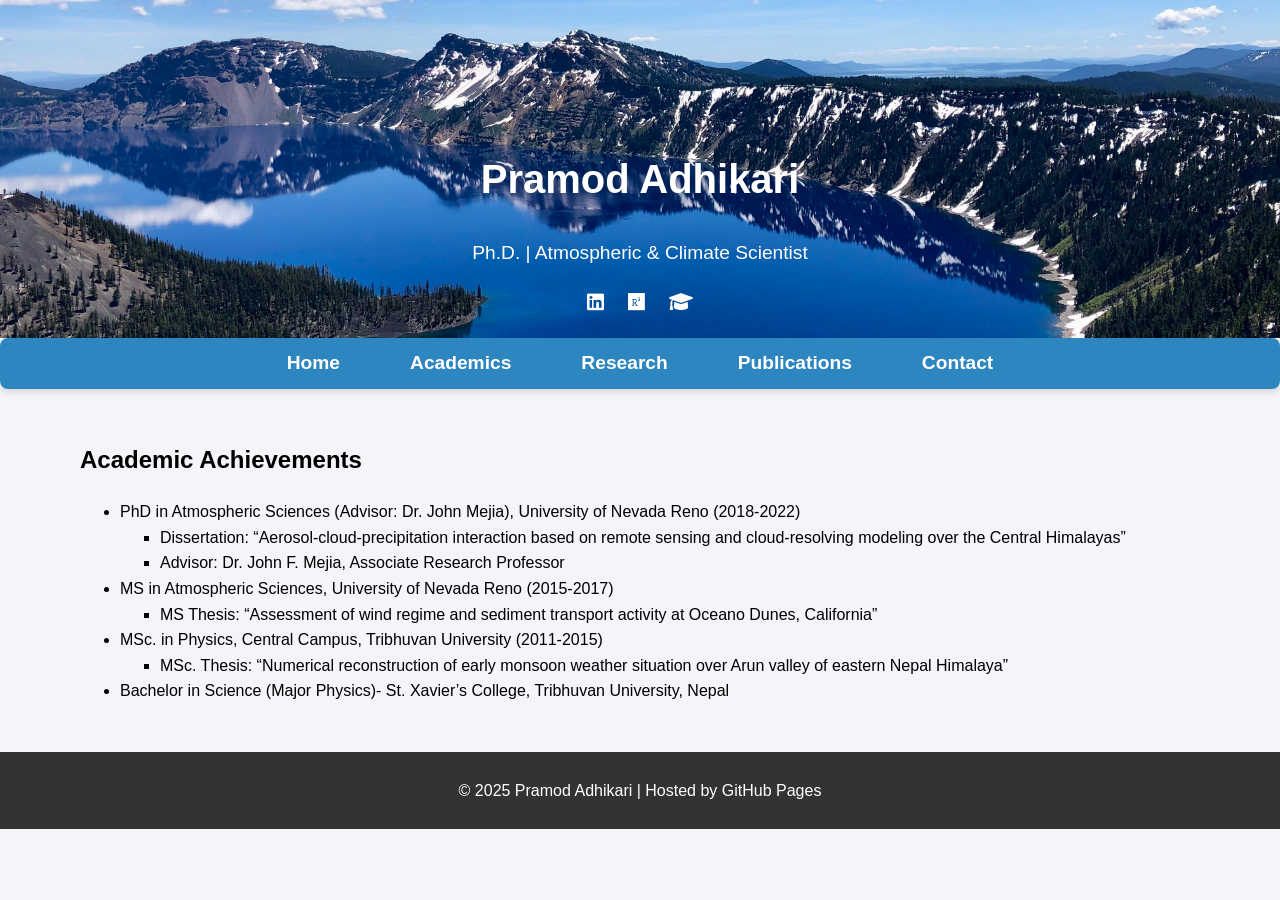
==== academics.html @ fde67dc7 "Update academics.html" ====
<!DOCTYPE html>
<html lang="en">
<head>
    <meta charset="UTF-8">
    <meta name="viewport" content="width=device-width, initial-scale=1.0">
    <title>Academics - Pramod Adhikari</title>
    <link href="https://cdnjs.cloudflare.com/ajax/libs/font-awesome/6.0.0-beta3/css/all.min.css" rel="stylesheet">
    <style>
        body {
            font-family: Arial, sans-serif;
            margin: 0;
            padding: 0;
            line-height: 1.6;
            background-color: #f4f4f9;
        }
        header {
            background: url('images/website_background_image.jpeg') no-repeat center center/cover;
            color: #fff;
            text-align: center;
            padding: 120px 20px 20px;
        }
        header h1 {
            font-size: 2.5rem;
        }
        header p {
            font-size: 1.2rem;
        }
        .social-icons a {
            color: #fff;
            margin: 0 10px;
            font-size: 1.2rem;
        }

         nav ul {
            display: flex;
            justify-content: center;
            list-style: none;
            padding: 10px 0; /* Increase padding for a larger bar */
            margin: 0;
            background-color: #2e86c1; /* Add a background color */
            box-shadow: 0 4px 6px rgba(0, 0, 0, 0.1); /* Add a shadow for a sleek look */
            border-radius: 8px; /* Add slight rounding to the edges */
        }
        ul {
          list-style-type: disc; /* Default bullets */
            }
        ul ul {
          list-style-type: square; /* Change sub-bullets to filled squares */
        }

        nav ul li {
            margin: 0 20px;
        }

        nav ul li a {
            text-decoration: none;
            color: #fff; /* Change font color to white */
            font-weight: bold;
            font-size: 1.2rem; /* Increase font size */
            padding: 10px 15px; /* Add padding for larger clickable area */
            border-radius: 5px;
            transition: background-color 0.3s;
        }

        nav ul li a:hover {
            background-color: #0056b3; /* Change background color on hover */
        }

        section {
            padding: 2rem 1rem; /* Adjust side padding */
            margin: 0 auto;
            margin-left: 4rem; /* Increase left margin */
            margin-right: 4rem; /* Increase right margin */
        }
        footer {
            text-align: center;
            padding: 10px 0;
            background: #333;
            color: #fff;
            position: relative; /* Change position to relative */
        }
        @media (max-width: 768px) {
            header h1 {
                font-size: 2rem;
            }
            header p {
                font-size: 1rem;
            }
            .social-icons a {
                font-size: 1rem;
            }
            nav ul {
                flex-direction: column;
                padding: 0;
            }
            nav ul li {
                margin: 5px 0;
            }
        }
    </style>
</head>
<body>
    <header>
        <h1>Pramod Adhikari</h1>
        <p>Ph.D. | Atmospheric & Climate Scientist</p>
        <div class="social-icons">
            <a href="https://www.linkedin.com/in/pramod-adhikari-ph-d-773a276a/" target="_blank"><i class="fab fa-linkedin"></i></a>
            <a href="https://www.researchgate.net/profile/Pramod-Adhikari" target="_blank"><i class="fab fa-researchgate"></i></a>
            <a href="https://scholar.google.com/citations?user=QLI8ZaMAAAAJ&hl=en" target="_blank"><i class="fas fa-graduation-cap"></i></a>
        </div>
    </header>
    <nav>
        <ul>
            <li><a href="index.html">Home</a></li>
            <li><a href="academics.html">Academics</a></li>
            <li><a href="research.html">Research</a></li>
            <li><a href="publications.html">Publications</a></li>
            <li><a href="index.html#contact">Contact</a></li>
        </ul>
    </nav>
    <section>
        <h2>Academic Achievements</h2>
        <ul>
            <li>PhD in Atmospheric Sciences (Advisor: Dr. John Mejia), University of Nevada Reno (2018-2022)
                <ul>
                    <li>Dissertation: “Aerosol-cloud-precipitation interaction based on remote sensing and cloud-resolving modeling over the Central Himalayas”</li>
                    <li>  Advisor: Dr. John F. Mejia, Associate Research Professor</li>
                </ul>
            </li>
            <li>MS in Atmospheric Sciences, University of Nevada Reno (2015-2017)
                <ul>
                    <li>MS Thesis: “Assessment of wind regime and sediment transport activity at Oceano Dunes, California”</li>
                </ul>
            </li>
            <li>MSc. in Physics, Central Campus, Tribhuvan University (2011-2015)
                <ul>
                    <li>MSc. Thesis: “Numerical reconstruction of early monsoon weather situation over Arun valley of eastern Nepal Himalaya” </li>
                </ul>
            </li>
             <li>Bachelor in Science (Major Physics)- St. Xavier’s College, Tribhuvan University, Nepal </li>
        </ul>
    </section>
    <footer>
        <p>&copy; 2025 Pramod Adhikari | Hosted by GitHub Pages</p>
    </footer>
</body>
</html>
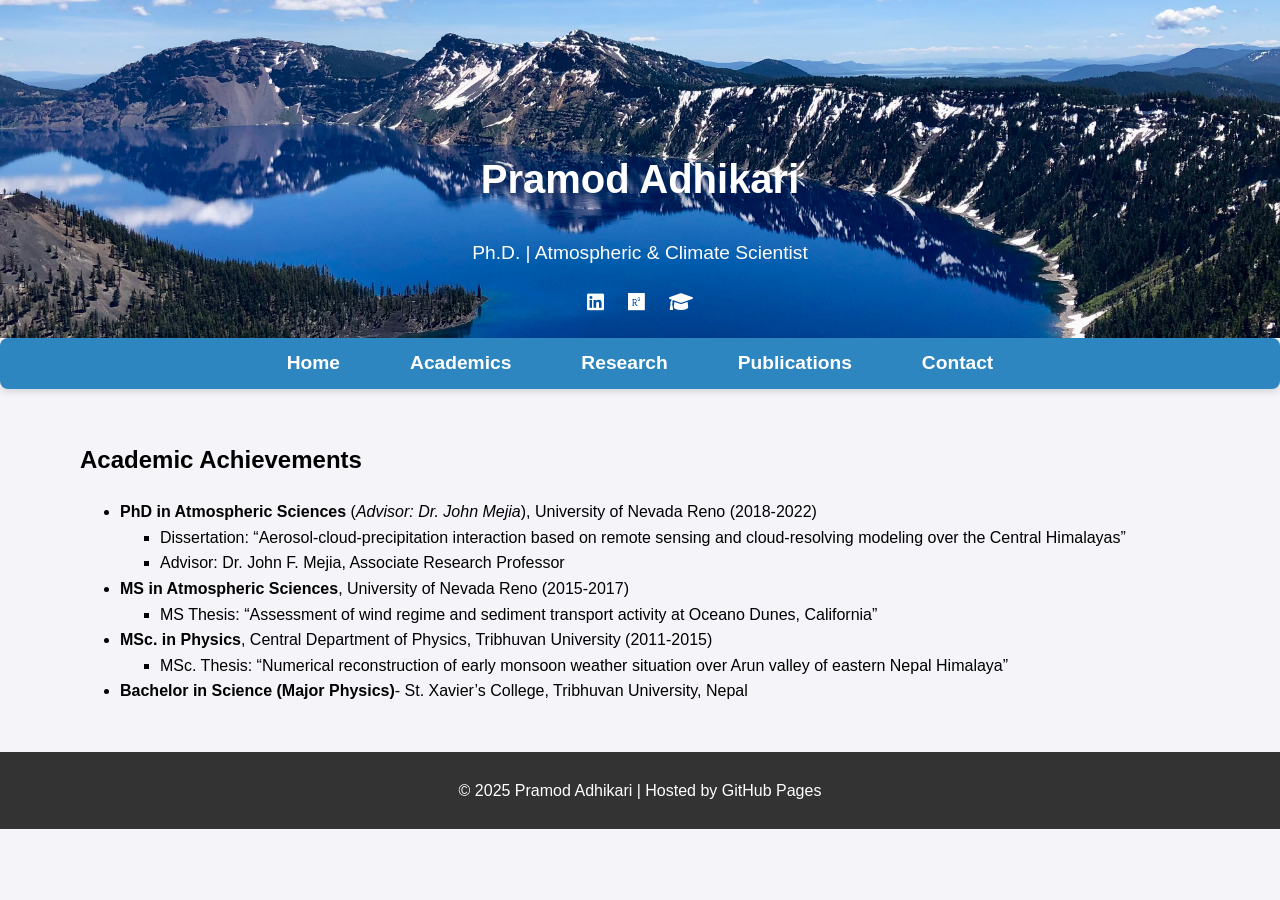
==== commit d64cf3ab: "Update academics.html" ====
--- a/academics.html
+++ b/academics.html
@@ -121,23 +121,23 @@
     <section>
         <h2>Academic Achievements</h2>
         <ul>
-            <li>PhD in Atmospheric Sciences (Advisor: Dr. John Mejia), University of Nevada Reno (2018-2022)
+            <li><strong>PhD in Atmospheric Sciences</strong> (<i>Advisor: Dr. John Mejia</i>), University of Nevada Reno (2018-2022)
                 <ul>
                     <li>Dissertation: “Aerosol-cloud-precipitation interaction based on remote sensing and cloud-resolving modeling over the Central Himalayas”</li>
                     <li>  Advisor: Dr. John F. Mejia, Associate Research Professor</li>
                 </ul>
             </li>
-            <li>MS in Atmospheric Sciences, University of Nevada Reno (2015-2017)
+            <li><strong>MS in Atmospheric Sciences</strong>, University of Nevada Reno (2015-2017)
                 <ul>
                     <li>MS Thesis: “Assessment of wind regime and sediment transport activity at Oceano Dunes, California”</li>
                 </ul>
             </li>
-            <li>MSc. in Physics, Central Campus, Tribhuvan University (2011-2015)
+            <li><strong>MSc. in Physics</strong>, Central Department of Physics, Tribhuvan University (2011-2015)
                 <ul>
                     <li>MSc. Thesis: “Numerical reconstruction of early monsoon weather situation over Arun valley of eastern Nepal Himalaya” </li>
                 </ul>
             </li>
-             <li>Bachelor in Science (Major Physics)- St. Xavier’s College, Tribhuvan University, Nepal </li>
+             <li><strong>Bachelor in Science (Major Physics)</strong>- St. Xavier’s College, Tribhuvan University, Nepal </li>
         </ul>
     </section>
     <footer>
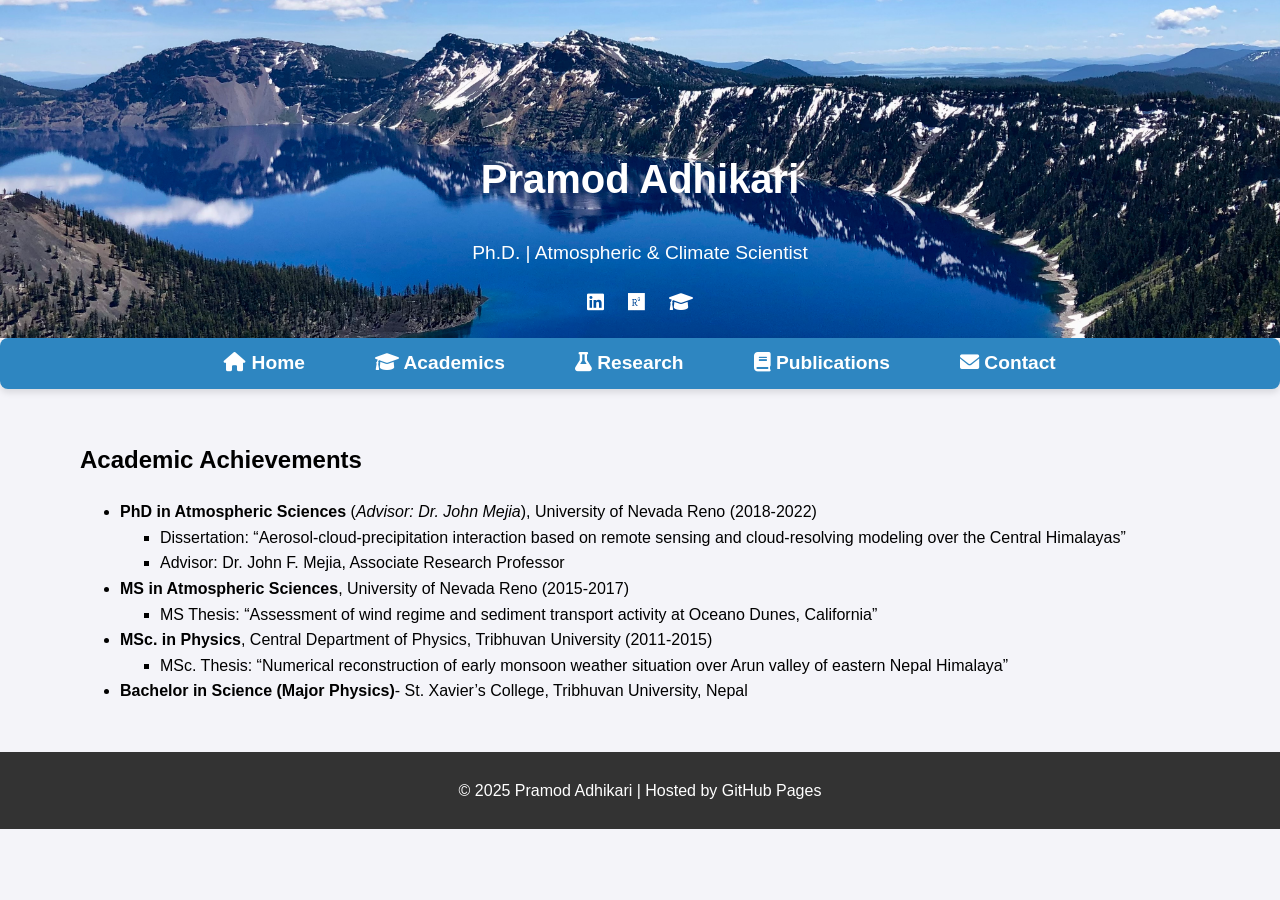
==== commit 5a1fdffa: "Update academics.html" ====
--- a/academics.html
+++ b/academics.html
@@ -110,14 +110,14 @@
         </div>
     </header>
     <nav>
-        <ul>
-            <li><a href="index.html">Home</a></li>
-            <li><a href="academics.html">Academics</a></li>
-            <li><a href="research.html">Research</a></li>
-            <li><a href="publications.html">Publications</a></li>
-            <li><a href="index.html#contact">Contact</a></li>
-        </ul>
-    </nav>
+    <ul>
+        <li><a href="index.html"><i class="fas fa-home"></i> Home</a></li>
+        <li><a href="academics.html"><i class="fas fa-graduation-cap"></i> Academics</a></li>
+        <li><a href="research.html"><i class="fas fa-flask"></i> Research</a></li>
+        <li><a href="publications.html"><i class="fas fa-book"></i> Publications</a></li>
+        <li><a href="index.html#contact"><i class="fas fa-envelope"></i> Contact</a></li>
+    </ul>
+</nav>
     <section>
         <h2>Academic Achievements</h2>
         <ul>
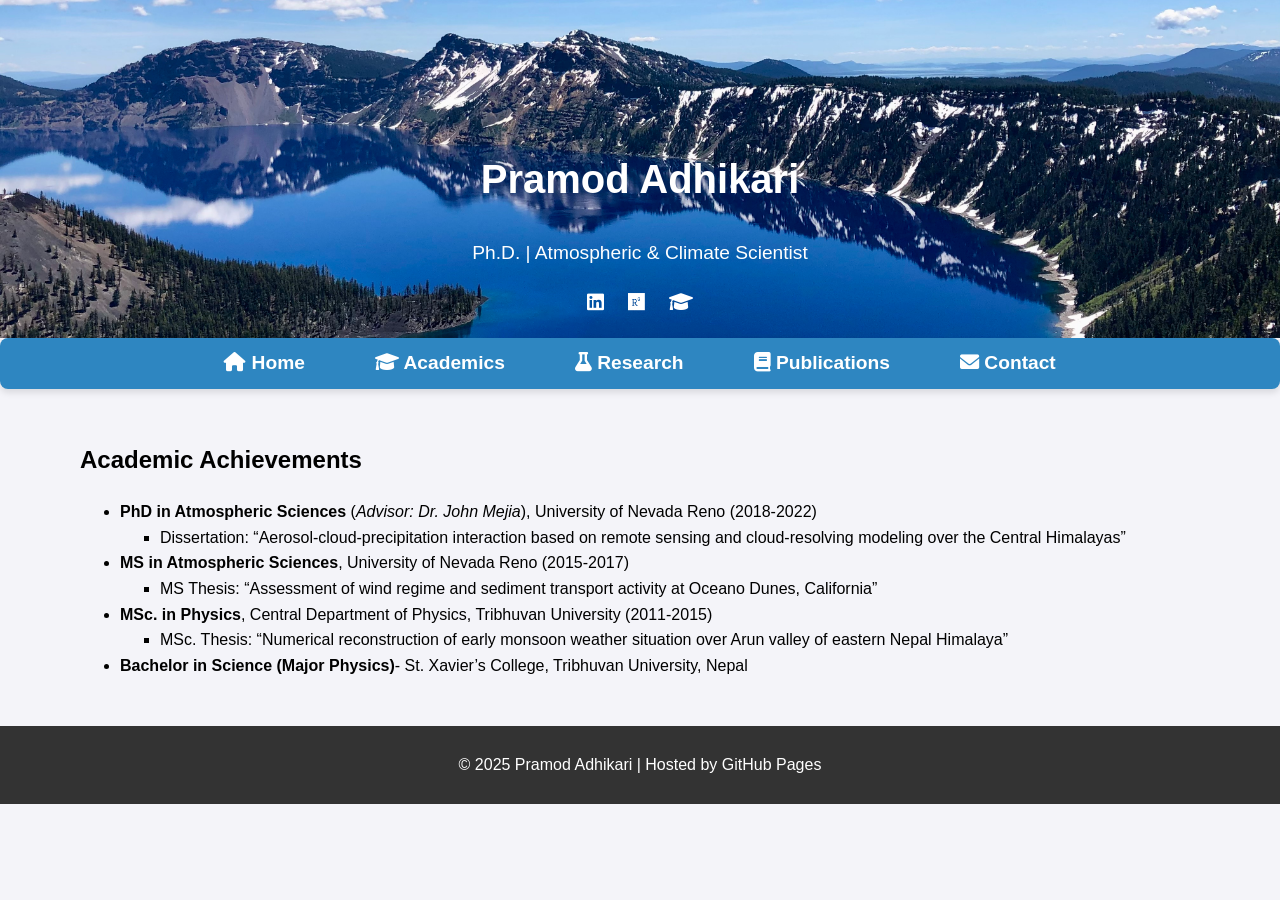
==== commit 5a77c334: "Update academics.html" ====
--- a/academics.html
+++ b/academics.html
@@ -124,7 +124,6 @@
             <li><strong>PhD in Atmospheric Sciences</strong> (<i>Advisor: Dr. John Mejia</i>), University of Nevada Reno (2018-2022)
                 <ul>
                     <li>Dissertation: “Aerosol-cloud-precipitation interaction based on remote sensing and cloud-resolving modeling over the Central Himalayas”</li>
-                    <li>  Advisor: Dr. John F. Mejia, Associate Research Professor</li>
                 </ul>
             </li>
             <li><strong>MS in Atmospheric Sciences</strong>, University of Nevada Reno (2015-2017)
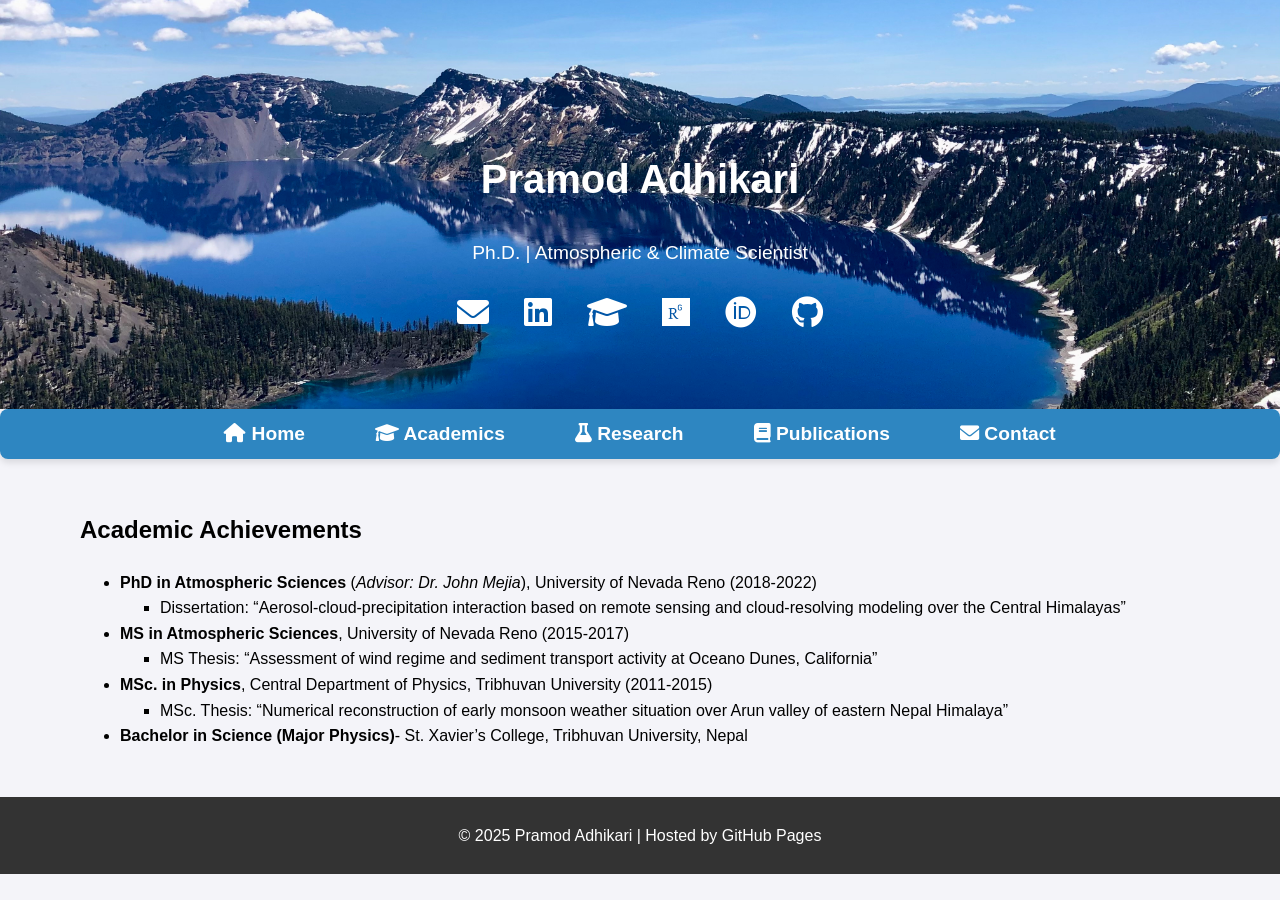
==== commit 5e1bc06b: "Update academics.html" ====
--- a/academics.html
+++ b/academics.html
@@ -25,10 +25,34 @@
         header p {
             font-size: 1.2rem;
         }
+        .social-icons {
+            margin: 50px 0;
+        }
+
         .social-icons a {
             color: #fff;
             margin: 0 10px;
-            font-size: 1.2rem;
+            font-size: 1.5rem;
+            text-decoration: none;
+        }
+
+        .social-icons {
+            display: flex;
+            justify-content: center;
+            gap: 15px;
+            margin-top: 15px;
+        }
+
+        .social-icons a {
+            color: #fff;
+            font-size: 2rem;
+            text-decoration: none;
+            transition: transform 0.3s ease, color 0.3s ease;
+        }
+
+        .social-icons a:hover {
+            transform: scale(1.3);
+            color: #f8f9f9;
         }
 
          nav ul {
@@ -104,9 +128,12 @@
         <h1>Pramod Adhikari</h1>
         <p>Ph.D. | Atmospheric & Climate Scientist</p>
         <div class="social-icons">
-            <a href="https://www.linkedin.com/in/pramod-adhikari-ph-d-773a276a/" target="_blank"><i class="fab fa-linkedin"></i></a>
-            <a href="https://www.researchgate.net/profile/Pramod-Adhikari" target="_blank"><i class="fab fa-researchgate"></i></a>
-            <a href="https://scholar.google.com/citations?user=QLI8ZaMAAAAJ&hl=en" target="_blank"><i class="fas fa-graduation-cap"></i></a>
+            <a href="mailto:pramod.adhikari@uwyo.edu" title="Email"><i class="fas fa-envelope"></i></a>
+            <a href="https://www.linkedin.com/in/pramod-adhikari-ph-d-773a276a/" target="_blank" title="LinkedIn"><i class="fab fa-linkedin"></i></a>
+            <a href="https://scholar.google.com/citations?user=QLI8ZaMAAAAJ&hl=en" target="_blank" title="Google Scholar"><i class="fas fa-graduation-cap"></i></a>
+            <a href="https://www.researchgate.net/profile/Pramod-Adhikari" target="_blank" title="ResearchGate"><i class="fab fa-researchgate"></i></a>
+            <a href="https://orcid.org/0000-0001-8614-2461" target="_blank" title="ORCID"><i class="fab fa-orcid"></i></a>
+            <a href="https://github.com/pramodadhikari" target="_blank" title="GitHub"><i class="fab fa-github"></i></a>
         </div>
     </header>
     <nav>
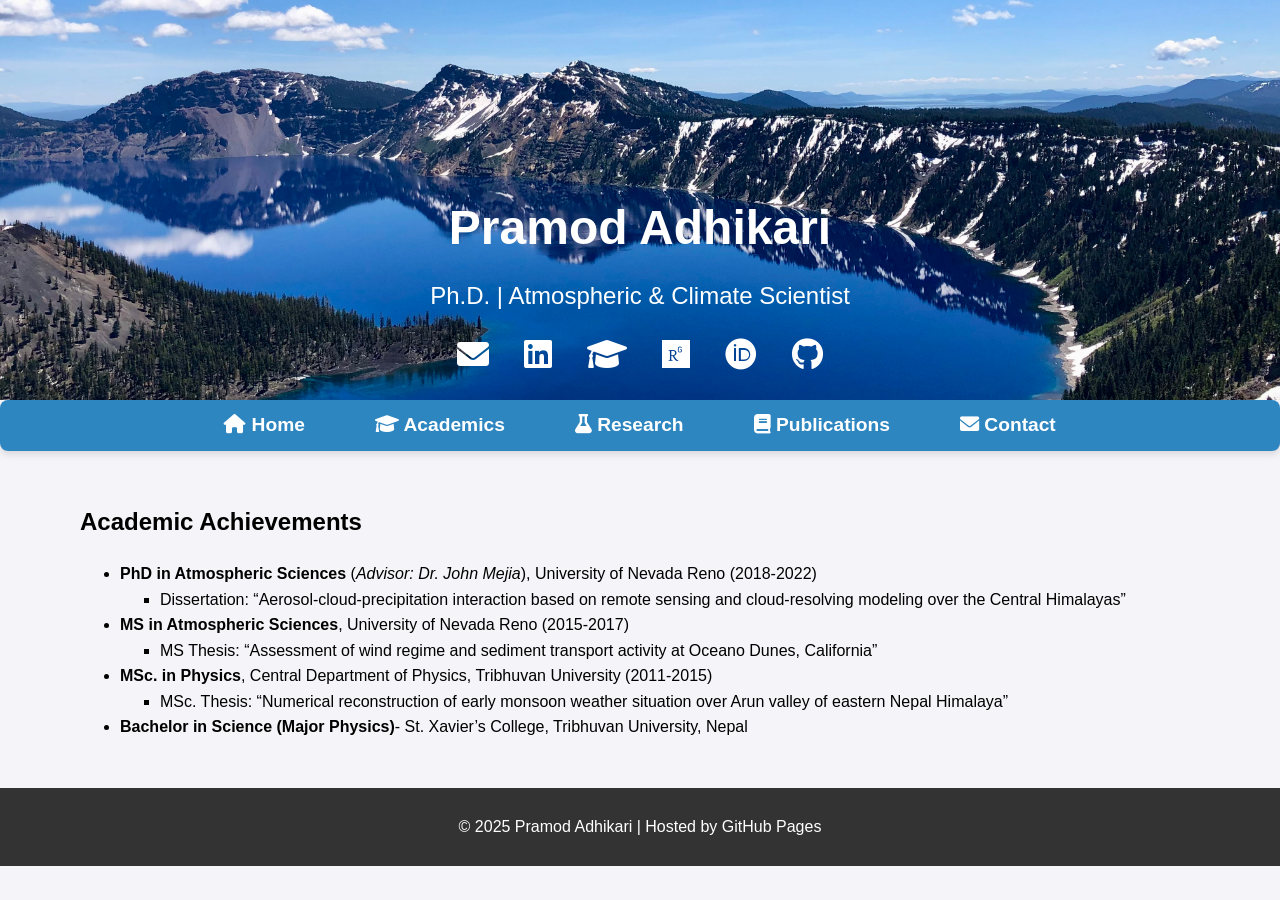
==== commit bbf50045: "Update academics.html" ====
--- a/academics.html
+++ b/academics.html
@@ -17,13 +17,19 @@
             background: url('images/website_background_image.jpeg') no-repeat center center/cover;
             color: #fff;
             text-align: center;
-            padding: 120px 20px 20px;
+            padding-top: 190px;
+            padding-bottom: 10px;
+            position: relative;
+            height: 200px;
         }
-        header h1 {
-            font-size: 2.5rem;
+       header h1 {
+            font-size: 3rem;
+            margin: 0;
         }
+
         header p {
-            font-size: 1.2rem;
+            font-size: 1.5rem;
+            margin: 10px 0;
         }
         .social-icons {
             margin: 50px 0;
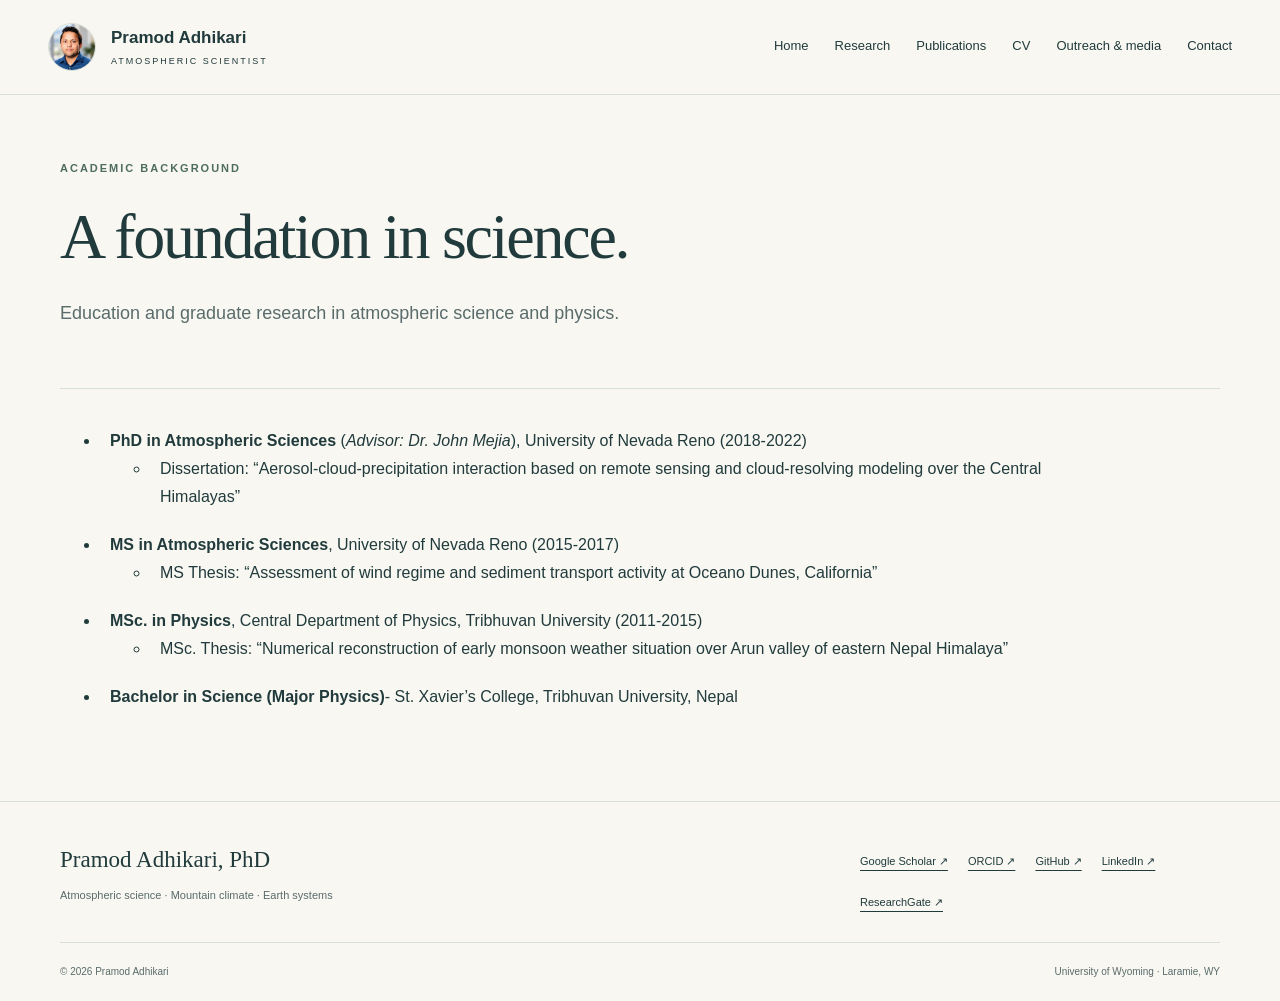
==== commit 0a0dcd10: "Add files via upload" ====
--- a/academics.html
+++ b/academics.html
@@ -1,158 +1,8 @@
-<!DOCTYPE html>
-<html lang="en">
-<head>
-    <meta charset="UTF-8">
-    <meta name="viewport" content="width=device-width, initial-scale=1.0">
-    <title>Academics - Pramod Adhikari</title>
-    <link href="https://cdnjs.cloudflare.com/ajax/libs/font-awesome/6.0.0-beta3/css/all.min.css" rel="stylesheet">
-    <style>
-        body {
-            font-family: Arial, sans-serif;
-            margin: 0;
-            padding: 0;
-            line-height: 1.6;
-            background-color: #f4f4f9;
-        }
-        header {
-            background: url('images/website_background_image.jpeg') no-repeat center center/cover;
-            color: #fff;
-            text-align: center;
-            padding-top: 190px;
-            padding-bottom: 10px;
-            position: relative;
-            height: 200px;
-        }
-       header h1 {
-            font-size: 3rem;
-            margin: 0;
-        }
+<!doctype html>
+<html lang="en"><head><meta charset="utf-8"><meta name="viewport" content="width=device-width, initial-scale=1"><title>Education | Pramod Adhikari</title><meta name="description" content="Pramod Adhikari, PhD. Atmospheric scientist at the University of Wyoming researching mountain climate, regional Earth system modeling, and climate extremes."><meta name="theme-color" content="#173e40"><link rel="stylesheet" href="assets/site.css"><script src="assets/site.js" defer></script></head>
+<body><a class="skip" href="#main">Skip to content</a><header class="site-header"><div class="nav-wrap"><a class="brand" href="index.html"><img class="brand-photo" src="images/personal_photo.jpeg" alt="" width="48" height="48"><span>Pramod Adhikari<small>ATMOSPHERIC SCIENTIST</small></span></a><button class="menu-toggle" aria-expanded="false" aria-controls="navigation" hidden>Menu <span aria-hidden="true">☰</span></button><nav id="navigation" aria-label="Main navigation"><a href="index.html">Home</a><a href="research.html">Research</a><a href="publications.html">Publications</a><a href="cv.html">CV</a><a href="media.html">Outreach & media</a><a href="contact.html">Contact</a></nav></div></header>
+<main id="main"><div class="page-intro wrap"><p class="eyebrow">ACADEMIC BACKGROUND</p><h1>A foundation in science.</h1><p class="lede">Education and graduate research in atmospheric science and physics.</p></div><div class="wrap prose"><section>
 
-        header p {
-            font-size: 1.5rem;
-            margin: 10px 0;
-        }
-        .social-icons {
-            margin: 50px 0;
-        }
-
-        .social-icons a {
-            color: #fff;
-            margin: 0 10px;
-            font-size: 1.5rem;
-            text-decoration: none;
-        }
-
-        .social-icons {
-            display: flex;
-            justify-content: center;
-            gap: 15px;
-            margin-top: 15px;
-        }
-
-        .social-icons a {
-            color: #fff;
-            font-size: 2rem;
-            text-decoration: none;
-            transition: transform 0.3s ease, color 0.3s ease;
-        }
-
-        .social-icons a:hover {
-            transform: scale(1.3);
-            color: #f8f9f9;
-        }
-
-         nav ul {
-            display: flex;
-            justify-content: center;
-            list-style: none;
-            padding: 10px 0; /* Increase padding for a larger bar */
-            margin: 0;
-            background-color: #2e86c1; /* Add a background color */
-            box-shadow: 0 4px 6px rgba(0, 0, 0, 0.1); /* Add a shadow for a sleek look */
-            border-radius: 8px; /* Add slight rounding to the edges */
-        }
-        ul {
-          list-style-type: disc; /* Default bullets */
-            }
-        ul ul {
-          list-style-type: square; /* Change sub-bullets to filled squares */
-        }
-
-        nav ul li {
-            margin: 0 20px;
-        }
-
-        nav ul li a {
-            text-decoration: none;
-            color: #fff; /* Change font color to white */
-            font-weight: bold;
-            font-size: 1.2rem; /* Increase font size */
-            padding: 10px 15px; /* Add padding for larger clickable area */
-            border-radius: 5px;
-            transition: background-color 0.3s;
-        }
-
-        nav ul li a:hover {
-            background-color: #0056b3; /* Change background color on hover */
-        }
-
-        section {
-            padding: 2rem 1rem; /* Adjust side padding */
-            margin: 0 auto;
-            margin-left: 4rem; /* Increase left margin */
-            margin-right: 4rem; /* Increase right margin */
-        }
-        footer {
-            text-align: center;
-            padding: 10px 0;
-            background: #333;
-            color: #fff;
-            position: relative; /* Change position to relative */
-        }
-        @media (max-width: 768px) {
-            header h1 {
-                font-size: 2rem;
-            }
-            header p {
-                font-size: 1rem;
-            }
-            .social-icons a {
-                font-size: 1rem;
-            }
-            nav ul {
-                flex-direction: column;
-                padding: 0;
-            }
-            nav ul li {
-                margin: 5px 0;
-            }
-        }
-    </style>
-</head>
-<body>
-    <header>
-        <h1>Pramod Adhikari</h1>
-        <p>Ph.D. | Atmospheric & Climate Scientist</p>
-        <div class="social-icons">
-            <a href="mailto:pramod.adhikari@uwyo.edu" title="Email"><i class="fas fa-envelope"></i></a>
-            <a href="https://www.linkedin.com/in/pramod-adhikari-ph-d-773a276a/" target="_blank" title="LinkedIn"><i class="fab fa-linkedin"></i></a>
-            <a href="https://scholar.google.com/citations?user=QLI8ZaMAAAAJ&hl=en" target="_blank" title="Google Scholar"><i class="fas fa-graduation-cap"></i></a>
-            <a href="https://www.researchgate.net/profile/Pramod-Adhikari" target="_blank" title="ResearchGate"><i class="fab fa-researchgate"></i></a>
-            <a href="https://orcid.org/0000-0001-8614-2461" target="_blank" title="ORCID"><i class="fab fa-orcid"></i></a>
-            <a href="https://github.com/pramodadhikari" target="_blank" title="GitHub"><i class="fab fa-github"></i></a>
-        </div>
-    </header>
-    <nav>
-    <ul>
-        <li><a href="index.html"><i class="fas fa-home"></i> Home</a></li>
-        <li><a href="academics.html"><i class="fas fa-graduation-cap"></i> Academics</a></li>
-        <li><a href="research.html"><i class="fas fa-flask"></i> Research</a></li>
-        <li><a href="publications.html"><i class="fas fa-book"></i> Publications</a></li>
-        <li><a href="index.html#contact"><i class="fas fa-envelope"></i> Contact</a></li>
-    </ul>
-</nav>
-    <section>
-        <h2>Academic Achievements</h2>
         <ul>
             <li><strong>PhD in Atmospheric Sciences</strong> (<i>Advisor: Dr. John Mejia</i>), University of Nevada Reno (2018-2022)
                 <ul>
@@ -171,9 +21,4 @@
             </li>
              <li><strong>Bachelor in Science (Major Physics)</strong>- St. Xavier’s College, Tribhuvan University, Nepal </li>
         </ul>
-    </section>
-    <footer>
-        <p>&copy; 2025 Pramod Adhikari | Hosted by GitHub Pages</p>
-    </footer>
-</body>
-</html>
+    </section></div></main><footer><div class="footer-inner"><div><a class="footer-name" href="index.html">Pramod Adhikari, PhD</a><p>Atmospheric science · Mountain climate · Earth systems</p></div><div class="social"><a href="https://scholar.google.com/citations?user=QLI8ZaMAAAAJ&amp;hl=en">Google Scholar ↗</a><a href="https://orcid.org/0000-0001-8614-2461">ORCID ↗</a><a href="https://github.com/pramodadhikari">GitHub ↗</a><a href="https://www.linkedin.com/in/pramod-adhikari-ph-d-773a276a/">LinkedIn ↗</a><a href="https://www.researchgate.net/profile/Pramod-Adhikari">ResearchGate ↗</a></div></div><div class="footer-bottom"><span>© 2026 Pramod Adhikari</span><span>University of Wyoming · Laramie, WY</span></div></footer></body></html>
--- a/assets/site.css
+++ b/assets/site.css
@@ -0,0 +1,46 @@
+:root{--paper:#f8f7f2;--ink:#213b3c;--muted:#596c6b;--teal:#173e40;--line:#d8dfd9;--accent:#bfe0c9}*{box-sizing:border-box}html{scroll-behavior:smooth;scroll-padding-top:100px}body{margin:0;background:var(--paper);color:var(--ink);font:16px/1.75 -apple-system,BlinkMacSystemFont,"Segoe UI",sans-serif}a{color:inherit;text-underline-offset:5px}a:hover{color:#39725b}button,a{-webkit-tap-highlight-color:transparent}a:focus-visible,button:focus-visible{outline:3px solid #b68530;outline-offset:5px}img{max-width:100%;height:auto}h1,h2,h3,p{margin-top:0}h1,h2,h3{font-family:Georgia,"Times New Roman",serif;font-weight:400;line-height:1.15;letter-spacing:-.035em}h1{font-size:clamp(2.8rem,5.3vw,5rem)}h2{font-size:clamp(2rem,3.3vw,3rem)}h3{font-size:1.65rem}p{color:var(--muted)}.wrap{width:min(1160px,calc(100% - 96px));margin-inline:auto}.site-header{background:var(--paper);border-bottom:1px solid var(--line);position:sticky;top:0;z-index:20}.nav-wrap{max-width:1400px;margin:auto;min-height:94px;padding:16px 48px;display:flex;align-items:center;justify-content:space-between;gap:24px}.brand{display:flex;align-items:center;gap:15px;text-decoration:none;font-size:17px;font-weight:600;line-height:1.4;white-space:nowrap}.brand small{display:block;font-size:9px;letter-spacing:2px;font-weight:500;margin-top:5px}.monogram{font:38px Georgia,serif;letter-spacing:-3px;border-right:1px solid var(--line);padding-right:18px}.monogram span{color:#589477}nav{display:flex;gap:26px}nav a{text-decoration:none;font-size:13px;white-space:nowrap;padding:12px 0;border-bottom:2px solid transparent}nav a[aria-current]{border-color:var(--teal);font-weight:600}.menu-toggle{display:none}.eyebrow{font-size:11px;letter-spacing:2px;font-weight:650;line-height:1.6;margin-bottom:22px;color:#4f6c61}.hero{position:relative;isolation:isolate;background:var(--teal);color:white}.hero:before{content:"";position:absolute;inset:0;z-index:-1;background:linear-gradient(90deg,rgba(11,35,38,.94),rgba(11,35,38,.70) 43%,rgba(11,35,38,.07)),url('../images/website_background_image.jpeg') center 55%/cover}.hero-content{padding-block:78px 87px}.hero .eyebrow{color:#d4e5d8}.hero h1{margin-bottom:26px;max-width:830px}.hero h1 em{font-weight:400;color:#d1e4d0}.hero p:not(.eyebrow){max-width:540px;color:#e5ece6;font-size:16px;line-height:1.8}.actions{display:flex;align-items:center;gap:28px;margin-top:32px}.button{display:inline-flex;align-items:center;gap:32px;background:var(--teal);color:white;text-decoration:none;padding:14px 23px;font-size:13px;font-weight:600;border:1px solid var(--teal)}.button:hover{background:#285a53;color:white}.button.light{background:#ecf0e5;border-color:#ecf0e5;color:var(--teal)}.button.light:hover{background:white}.hero-link{font-size:13px;color:white}.hero-caption{position:absolute;right:32px;bottom:22px;font-size:9px;letter-spacing:2px;color:#e2eae5}.about{display:grid;grid-template-columns:240px 1fr;gap:80px;align-items:center;padding-block:88px}.portrait img{display:block;width:240px;height:290px;object-fit:cover;object-position:center 30%;border-radius:120px 120px 3px 3px}.portrait span{display:block;font-size:9px;letter-spacing:1.6px;margin-top:19px;text-align:center}.about p{max-width:750px}.text-link{font-size:13px;font-weight:600;display:inline-block;padding-block:10px}.block{padding-block:78px}.research-band{background:#eaf0e9;border-block:1px solid var(--line)}.section-heading{display:flex;align-items:end;justify-content:space-between;gap:24px;margin-bottom:35px}.section-heading h2{margin-bottom:0}.section-heading .text-link{white-space:nowrap}.cards{display:grid;grid-template-columns:repeat(3,1fr);gap:24px}.research-card{position:relative;display:block;text-decoration:none;padding:30px 26px 46px;border:1px solid #cbd7cc;transition:background .2s,transform .2s}.research-card:hover{background:#f7faf4;transform:translateY(-3px);color:var(--ink)}.card-number,.pub-label{font-size:10px;letter-spacing:1.3px;color:#4a6c5e;display:block;margin-bottom:28px}.research-card p{font-size:14px;line-height:1.8;margin-bottom:0}.card-arrow{position:absolute;bottom:17px;right:24px}.metrics{display:grid;grid-template-columns:1fr 1fr 1.2fr;margin-top:42px}.metrics>div{padding:0 28px;border-left:1px solid #c8d4c9}.metrics>div:first-child{padding-left:0;border:0}.metrics strong{display:block;font:32px Georgia,serif}.metrics small{font-size:21px}.metrics span{font-size:11px;color:var(--muted);display:block;margin-top:8px}.publication{border-top:1px solid var(--line);padding:27px 0}.publication .pub-label{margin-bottom:12px}.publication h3{max-width:880px;margin-bottom:12px;font-size:26px}.publication h3 a{text-decoration:none}.publication p{font-size:12px;margin:0}.contact-banner{background:var(--teal);color:#f7f7ed;display:flex;align-items:center;justify-content:space-between;gap:30px;padding:46px 54px;margin-bottom:80px}.contact-banner p{color:#c9dcd2}.contact-banner .eyebrow{color:#c9dcd2}.contact-banner .button{border-color:#85a79a}.contact-banner h2{margin-bottom:18px}footer{border-top:1px solid var(--line);padding:45px 48px 20px}.footer-inner,.footer-bottom{max-width:1160px;margin:auto;display:flex;justify-content:space-between;gap:30px}.footer-name{font:23px Georgia,serif;text-decoration:none}.footer-inner p{font-size:11px;margin-top:10px}.social{display:flex;flex-wrap:wrap;gap:12px 20px;align-content:start;font-size:11px}.social a{padding-block:5px}.footer-inner .social{max-width:360px}.footer-bottom{font-size:10px;color:var(--muted);border-top:1px solid var(--line);padding-top:20px;margin-top:25px}.page-intro{padding-block:65px 40px;border-bottom:1px solid var(--line);margin-bottom:38px}.page-intro h1{font-size:clamp(2.7rem,5vw,4.5rem);max-width:900px;margin-bottom:25px}.lede{max-width:700px;font-size:18px}.prose{padding-bottom:70px}.prose section{max-width:1000px}.prose h3,.prose h2{margin-top:42px}.prose li{margin-bottom:20px;padding-left:10px}.prose ol{padding-left:25px}.prose ol>li{padding:24px 12px;border-bottom:1px solid var(--line)}.prose li a{color:#306953}.prose img{max-width:650px;width:100%}#plain-language-summary{display:grid;grid-template-columns:1fr 1fr;gap:35px;align-items:start}#plain-language-summary p{font-size:14px}.cv-layout{display:grid;grid-template-columns:220px 1fr;gap:55px;padding-block:40px 70px}.sidebar ul{list-style:none;padding:0;margin:0}.sidebar li{border-bottom:1px solid var(--line)}.sidebar a{display:block;padding:10px 0;text-decoration:none;font-size:13px}.cv-section{scroll-margin-top:115px;margin-bottom:45px}.cv-entry-flex{display:grid;grid-template-columns:170px 1fr;gap:20px;padding:18px 0;border-bottom:1px solid var(--line)}.cv-date-block{font-size:12px;color:var(--muted)}.title{font-weight:600}.place{font-size:14px;color:var(--muted)}.contact-layout{display:grid;grid-template-columns:1fr 1.25fr;gap:70px;padding-bottom:70px}.contact-details .social{margin-top:30px}.contact-layout h2{font-size:28px}iframe{border:1px solid var(--line);background:white}.skip{position:fixed;top:-100px;left:15px;background:white;padding:12px;z-index:100}.skip:focus{top:10px}a,p,li,.title{overflow-wrap:anywhere}
+@media(min-width:1600px){.hero-content{padding-block:100px}}
+@media(max-width:1050px){.nav-wrap{padding-inline:30px;gap:15px}nav{gap:15px}.brand{font-size:15px}.wrap{width:calc(100% - 60px)}.about{gap:45px}.research-card{padding-inline:20px}.cv-layout{gap:30px;grid-template-columns:180px 1fr}}
+@media(max-width:800px){.nav-wrap{flex-wrap:wrap;min-height:80px;padding:16px 24px}.brand small{font-size:8px}.monogram{font-size:32px}.js .menu-toggle{display:flex;align-items:center;gap:15px;padding:10px 13px;border:1px solid var(--line);background:transparent;color:var(--ink)}nav{width:100%;flex-wrap:wrap;gap:0 22px}.js nav{display:none}.js nav.open{display:flex}.wrap{width:calc(100% - 48px)}.hero-content{padding-block:58px 70px}.hero:before{background:linear-gradient(90deg,rgba(11,35,38,.92),rgba(11,35,38,.53)),url('../images/website_background_image.jpeg') 60% center/cover}.hero h1{font-size:clamp(2.65rem,7vw,4rem)}.hero .eyebrow{font-size:9px}.hero-caption{font-size:8px;right:24px}.about{grid-template-columns:160px 1fr;gap:30px;padding-block:60px}.portrait img{height:220px}.cards{grid-template-columns:1fr}.research-card h3 br{display:none}.research-card{padding:25px 26px 36px}.card-number{margin-bottom:17px}.metrics{gap:20px;grid-template-columns:1fr 1fr}.metrics>div{border:0;padding:0}.metrics>div:last-child{grid-column:1/-1}.block{padding-block:55px}.section-heading{align-items:start;flex-direction:column;gap:10px}.contact-banner{padding:30px;align-items:start}.cv-layout{display:block}.sidebar{margin-bottom:35px}.sidebar ul{display:flex;flex-wrap:wrap;gap:0 20px}.contact-layout{grid-template-columns:1fr;gap:40px}#plain-language-summary{grid-template-columns:1fr}footer{padding-inline:24px}.footer-inner{flex-direction:column}.page-intro{padding-top:45px}}
+@media(max-width:520px){.about{grid-template-columns:1fr}.portrait{max-width:180px}.portrait img{height:220px}.portrait span{text-align:left;font-size:8px}.actions{align-items:start;flex-direction:column;gap:15px}.hero p:not(.eyebrow){font-size:15px}.contact-banner{flex-direction:column}.cv-entry-flex{grid-template-columns:1fr;gap:7px}.footer-bottom{flex-direction:column;gap:4px}.page-intro h1{font-size:2.65rem}.prose ol>li{padding-inline:0}.prose li{padding-left:0}.metrics strong{font-size:28px}.contact-details .text-link{font-size:12px}}
+@media(prefers-reduced-motion:reduce){html{scroll-behavior:auto}*,*:before,*:after{transition:none!important}}
+
+/* Research detail pages and portrait identity. */
+.brand-photo{width:48px;height:48px;flex:0 0 48px;object-fit:cover;object-position:center 25%;border-radius:50%;border:1px solid var(--line)}
+nav a.section-active{border-color:var(--teal);font-weight:600}
+.back-link{display:inline-block;font-size:12px;margin-bottom:28px;text-decoration:none}
+.topic-nav{display:flex;flex-wrap:wrap;gap:12px 30px;margin-bottom:50px;border-bottom:1px solid var(--line)}
+.topic-nav a{white-space:normal;font-size:12px;padding:12px 0}
+.research-feature{display:grid;grid-template-columns:1.05fr 1fr;gap:60px;align-items:center;padding-bottom:70px}
+.research-figure{margin:0;background:#fff;padding:18px;border:1px solid var(--line)}
+.research-figure img{display:block;width:100%;height:auto}
+.research-figure figcaption{font-size:11px;line-height:1.7;color:var(--muted);margin-top:16px}
+.dataset-stats{display:grid;grid-template-columns:repeat(4,1fr);gap:30px;margin:38px 0 48px}
+.dataset-stats dt{font-size:12px;color:var(--muted);margin-bottom:12px}
+.dataset-stats dd{font:clamp(22px,2.5vw,32px) Georgia,serif;margin:0;white-space:nowrap}
+.dataset-stats dd small{font-size:19px}.dataset-stats span{font-size:12px}
+.research-columns{display:grid;grid-template-columns:1fr 1fr;gap:55px}
+.research-columns h3{margin-top:25px}.research-columns>div>h3:first-child{margin-top:0}
+.reading-width{max-width:800px}.table-scroll{overflow-x:auto;margin-top:30px}
+.comparison-table{width:100%;border-collapse:collapse;text-align:left;font-size:15px}
+.comparison-table caption{text-align:left;font-size:12px;color:var(--muted);padding-bottom:15px}
+.comparison-table th,.comparison-table td{padding:18px 20px;border-bottom:1px solid var(--line)}
+.comparison-table thead{background:#eaf0e9}.comparison-table tbody th{font-weight:500}.comparison-table tbody td:last-child{font-weight:700;color:#285a53}
+.source-note{font-size:12px;line-height:1.7;margin-top:20px;color:var(--muted)}
+.evaluation-note{padding:24px 28px;border-left:3px solid #a78c57;background:#f0ede3;margin-top:30px}
+.applications{border-top:1px solid var(--line);padding-top:50px}
+.research-closing{border-top:1px solid var(--line);padding-block:45px 65px}
+.research-closing>p{max-width:850px}
+.research-content{max-width:900px}.research-summary{padding-bottom:35px}.research-summary>p{max-width:800px}
+.study{padding:50px 0;border-top:1px solid var(--line)}.study h2{font-size:clamp(28px,3.3vw,40px)}
+.finding{background:var(--teal);padding:30px 36px;color:var(--paper);margin:28px 0}
+.finding>span{font-size:12px;display:block;margin-bottom:15px}.finding strong{font:42px/1.45 Georgia,serif;display:block}.finding strong small{font:18px Georgia,serif}.finding p{color:#d4e5d8;font-size:13px;max-width:580px;margin:15px 0 0}
+.phd-figure{margin-top:35px;max-width:720px}
+.home-project{display:grid;grid-template-columns:1.2fr 1fr;gap:90px;padding-block:70px;border-bottom:1px solid var(--line)}
+.project-facts{align-self:center;border-left:1px solid var(--line);padding-left:45px}.project-facts p{padding-bottom:20px;margin-bottom:20px;border-bottom:1px solid var(--line)}.project-facts p:last-child{margin-bottom:0}.project-facts strong{display:block;font:28px Georgia,serif;color:var(--ink)}.project-facts span{display:block;font-size:12px;margin-top:10px}
+.research-hub{margin-bottom:50px}
+@media(max-width:800px){.brand-photo{width:40px;height:40px;flex-basis:40px}.js .topic-nav{display:flex}.research-feature{grid-template-columns:1fr;gap:30px}.research-figure{max-width:600px}.dataset-stats{grid-template-columns:repeat(2,1fr);gap:25px}.research-columns{grid-template-columns:1fr;gap:20px}.home-project{gap:30px}.project-facts{padding-left:25px}.comparison-table th,.comparison-table td{padding:15px 10px;font-size:13px}.topic-nav{gap:0 20px}}
+@media(max-width:520px){.home-project{grid-template-columns:1fr;padding-block:50px}.project-facts{border-left:0;padding-left:0}.finding{padding:24px}.finding strong{font-size:35px}.finding strong small{font-size:16px}.study{padding-block:35px}.research-figure{padding:10px}.topic-nav a{width:100%}.dataset-stats dd{font-size:23px}}
+@media(max-width:380px){.nav-wrap{padding-inline:16px;gap:10px}.brand{gap:10px;font-size:14px}.brand small{font-size:6.5px;letter-spacing:1.3px}.js .menu-toggle{padding:9px 10px;gap:8px;font-size:12px}}
+
+.outreach-reports{margin-block:45px}.prose .outreach-reports h3{margin-top:0}.outreach-reports .publication p{font-size:16px;line-height:1.75;margin-bottom:16px}.outreach-reports .publication .eyebrow{font-size:11px}
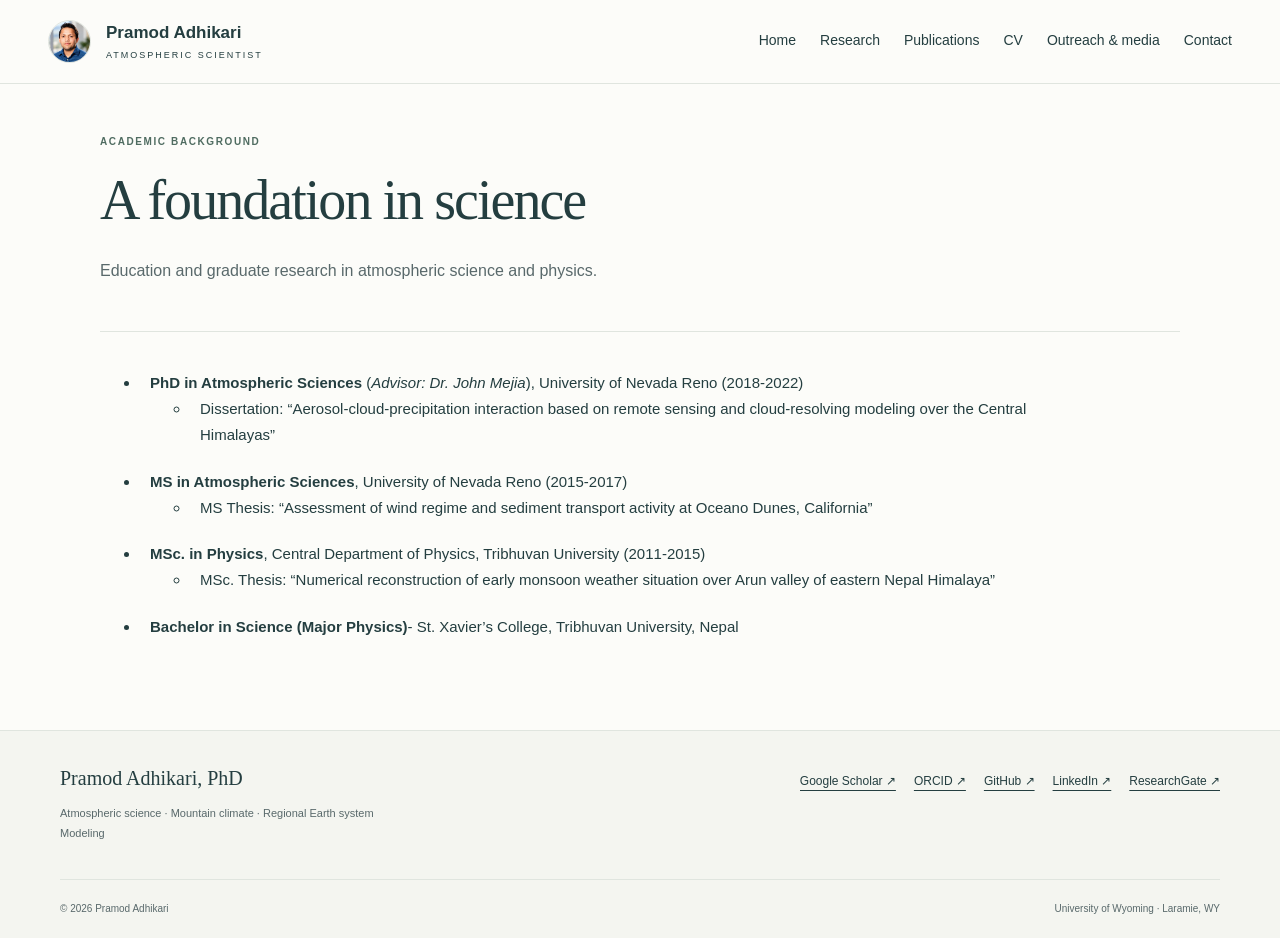
==== commit c5b3f61a: "Add files via upload" ====
--- a/academics.html
+++ b/academics.html
@@ -1,7 +1,7 @@
 <!doctype html>
-<html lang="en"><head><meta charset="utf-8"><meta name="viewport" content="width=device-width, initial-scale=1"><title>Education | Pramod Adhikari</title><meta name="description" content="Pramod Adhikari, PhD. Atmospheric scientist at the University of Wyoming researching mountain climate, regional Earth system modeling, and climate extremes."><meta name="theme-color" content="#173e40"><link rel="stylesheet" href="assets/site.css"><script src="assets/site.js" defer></script></head>
+<html lang="en"><head><meta charset="utf-8"><meta name="viewport" content="width=device-width, initial-scale=1"><title>Education | Pramod Adhikari</title><meta name="description" content="Pramod Adhikari, PhD. Atmospheric scientist at the University of Wyoming researching mountain climate, regional Earth system modeling, and climate extremes."><meta name="theme-color" content="#173e40"><link rel="stylesheet" href="assets/site.css?v=2"><script src="assets/site.js?v=2" defer></script></head>
 <body><a class="skip" href="#main">Skip to content</a><header class="site-header"><div class="nav-wrap"><a class="brand" href="index.html"><img class="brand-photo" src="images/personal_photo.jpeg" alt="" width="48" height="48"><span>Pramod Adhikari<small>ATMOSPHERIC SCIENTIST</small></span></a><button class="menu-toggle" aria-expanded="false" aria-controls="navigation" hidden>Menu <span aria-hidden="true">☰</span></button><nav id="navigation" aria-label="Main navigation"><a href="index.html">Home</a><a href="research.html">Research</a><a href="publications.html">Publications</a><a href="cv.html">CV</a><a href="media.html">Outreach & media</a><a href="contact.html">Contact</a></nav></div></header>
-<main id="main"><div class="page-intro wrap"><p class="eyebrow">ACADEMIC BACKGROUND</p><h1>A foundation in science.</h1><p class="lede">Education and graduate research in atmospheric science and physics.</p></div><div class="wrap prose"><section>
+<main id="main"><div class="page-intro wrap"><p class="eyebrow">ACADEMIC BACKGROUND</p><h1>A foundation in science</h1><p class="lede">Education and graduate research in atmospheric science and physics.</p></div><div class="wrap prose"><section>
 
         <ul>
             <li><strong>PhD in Atmospheric Sciences</strong> (<i>Advisor: Dr. John Mejia</i>), University of Nevada Reno (2018-2022)
@@ -21,4 +21,4 @@
             </li>
              <li><strong>Bachelor in Science (Major Physics)</strong>- St. Xavier’s College, Tribhuvan University, Nepal </li>
         </ul>
-    </section></div></main><footer><div class="footer-inner"><div><a class="footer-name" href="index.html">Pramod Adhikari, PhD</a><p>Atmospheric science · Mountain climate · Earth systems</p></div><div class="social"><a href="https://scholar.google.com/citations?user=QLI8ZaMAAAAJ&amp;hl=en">Google Scholar ↗</a><a href="https://orcid.org/0000-0001-8614-2461">ORCID ↗</a><a href="https://github.com/pramodadhikari">GitHub ↗</a><a href="https://www.linkedin.com/in/pramod-adhikari-ph-d-773a276a/">LinkedIn ↗</a><a href="https://www.researchgate.net/profile/Pramod-Adhikari">ResearchGate ↗</a></div></div><div class="footer-bottom"><span>© 2026 Pramod Adhikari</span><span>University of Wyoming · Laramie, WY</span></div></footer></body></html>
+    </section></div></main><div id="footer-container"><footer><p>© 2026 Pramod Adhikari · <a href="contact.html">Contact</a></p></footer></div></body></html>
--- a/assets/site.css
+++ b/assets/site.css
@@ -44,3 +44,29 @@
 @media(max-width:380px){.nav-wrap{padding-inline:16px;gap:10px}.brand{gap:10px;font-size:14px}.brand small{font-size:6.5px;letter-spacing:1.3px}.js .menu-toggle{padding:9px 10px;gap:8px;font-size:12px}}
 
 .outreach-reports{margin-block:45px}.prose .outreach-reports h3{margin-top:0}.outreach-reports .publication p{font-size:16px;line-height:1.75;margin-bottom:16px}.outreach-reports .publication .eyebrow{font-size:11px}
+
+/* A quieter visual hierarchy, with room for the research to stand out. */
+:root{--paper:#fcfcf9;--ink:#243e40;--muted:#59696b;--line:#e0e5df}
+.wrap{max-width:1080px}.nav-wrap{min-height:82px;max-width:1280px}.brand-photo{width:43px;height:43px;flex-basis:43px}nav{gap:24px}nav a{font-size:12px}.eyebrow{letter-spacing:1.6px;font-size:10px;margin-bottom:18px}
+.home-refined .hero-content{padding-block:78px 85px}.home-refined .hero h1{font-size:clamp(38px,4.4vw,64px);max-width:770px;line-height:1.12}.home-refined .hero .eyebrow{line-height:2}.home-refined .hero p:not(.eyebrow){max-width:470px;font-size:16px}.hero:before{background:linear-gradient(90deg,rgba(13,39,41,.94),rgba(13,39,41,.78) 40%,rgba(13,39,41,.12)),url('../images/website_background_image.jpeg') center 55%/cover}.actions{margin-top:26px}.button{padding:12px 21px}.hero-caption{font-size:8px;letter-spacing:1.6px}
+.home-refined .about{grid-template-columns:190px 1fr;gap:70px;padding-block:78px}.home-refined .portrait img{width:180px;height:225px;border-radius:4px}.portrait span{font-size:8px;letter-spacing:1px;text-align:left}.home-refined h2{font-size:clamp(29px,3vw,40px)}.home-refined .about p{font-size:15px}.about-more{margin:18px 0;color:var(--muted)}.about-more summary{font-size:13px;cursor:pointer;color:var(--ink);text-underline-offset:4px;padding-block:8px}.about-more[open] summary{margin-bottom:15px}.about-more summary:hover{text-decoration:underline}.expertise-line{border-top:1px solid var(--line);padding-top:20px;font-size:12px!important;line-height:2}.expertise-line strong{display:block;color:var(--ink);font-weight:600;font-size:11px;letter-spacing:.5px}
+.home-refined .home-project{padding-block:60px;border-top:1px solid var(--line);border-bottom:0;grid-template-columns:1.2fr 1fr;gap:90px;align-items:center}.home-project p{font-size:15px}.project-map{margin:0;max-width:350px;justify-self:end}.project-map img{display:block;width:100%;height:auto}.project-map figcaption{font-size:11px;color:var(--muted);text-align:center;margin-top:16px}.project-map figcaption span{margin-inline:8px}.project-map figcaption strong{color:var(--ink)}
+.research-band{background:#f2f5ef;border:0}.home-refined .block{padding-block:60px}.section-heading{margin-bottom:30px}.home-refined .cards{display:block}.home-refined .research-card{display:grid;grid-template-columns:1fr 1fr 22px;gap:30px;align-items:center;border:0;border-top:1px solid #d8e0d5;padding:26px 0;transform:none}.home-refined .research-card:last-child{border-bottom:1px solid #d8e0d5}.home-refined .card-number{display:none}.home-refined .research-card h3{font-size:24px;margin:0}.home-refined .research-card p{font-size:13px;line-height:1.8}.home-refined .card-arrow{position:static;justify-self:end}.home-refined .research-card:hover{background:transparent;color:#42765e}.publication h3{font-size:23px;line-height:1.35;max-width:850px}.pub-label{margin-bottom:10px;font-size:9px}.publication{padding-block:24px}.home-refined .publication h3{margin-bottom:0}
+.home-refined .contact-banner{background:transparent;color:var(--ink);padding:35px 0 50px;border-top:1px solid var(--line);margin-bottom:0}.home-refined .contact-banner h2{font-size:30px}.home-refined .contact-banner p{color:var(--muted);font-size:13px}.home-refined .contact-banner .eyebrow{color:var(--muted)}footer{background:#f4f5f0;padding-top:35px}.footer-name{font-size:20px}.footer-inner p{max-width:350px;line-height:1.8}.footer-bottom{font-size:10px}
+.page-intro{padding-top:50px;padding-bottom:30px}.page-intro h1{font-size:clamp(34px,4.5vw,56px)}.lede{font-size:16px;max-width:660px}.research-content{max-width:820px}.study{padding-block:40px}.prose{font-size:15px}.prose ol>li{padding-block:20px}.cv-section h2{font-size:30px}.cv-layout{gap:45px}.cv-entry-flex{padding-block:20px}.topic-nav{gap:20px}.research-closing h2,.applications h2{font-size:36px}
+@media(max-width:800px){.home-refined .about{gap:35px;grid-template-columns:150px 1fr}.home-refined .portrait img{height:190px}.home-refined .home-project{gap:35px}.home-refined .hero-content{padding-block:55px 65px}.home-refined .research-card{grid-template-columns:1fr 1fr 16px;gap:20px}.nav-wrap{min-height:80px}.topic-nav{gap:0 20px}}
+@media(max-width:520px){.home-refined .about{grid-template-columns:1fr;gap:28px;padding-block:50px}.home-refined .portrait{max-width:110px}.home-refined .portrait img{height:130px;width:110px}.home-refined .portrait span{display:none}.home-refined .home-project{grid-template-columns:1fr;padding-block:40px;gap:25px}.project-map{max-width:280px;justify-self:center}.home-refined .research-card{grid-template-columns:1fr 20px;gap:10px}.home-refined .research-card h3{font-size:23px}.home-refined .research-card p{grid-row:2;grid-column:1}.home-refined .card-arrow{grid-column:2;grid-row:1}.home-refined .block{padding-block:45px}.home-refined .hero h1{font-size:36px}.home-refined .hero-content{padding-block:45px 65px}.home-refined .hero .eyebrow{font-size:8px;letter-spacing:1px}.home-refined .hero .actions{flex-direction:row;flex-wrap:wrap;align-items:center;gap:18px}.home-refined .hero-link{font-size:12px}.home-refined .contact-banner{align-items:start}.home-refined .contact-banner h2{font-size:28px}.research-closing h2,.applications h2{font-size:29px}}
+
+/* Typography and shared footer refinements. */
+.home-refined .hero .eyebrow{font-size:12px;line-height:1.9}
+.site-header nav a{font-size:14px}
+.home-refined .about h2.about-heading{font-family:inherit;font-size:20px;font-weight:600;letter-spacing:1.5px;line-height:1.4;margin-bottom:24px}
+.home-refined .expertise-line{font-size:15px!important;line-height:1.9}
+.home-refined .expertise-line strong{font-size:15px;margin-bottom:6px}
+.footer-inner{flex-wrap:wrap;align-items:start}
+.footer-inner .social{max-width:100%;flex-wrap:nowrap;gap:18px;overflow-x:auto;padding-bottom:8px}
+.footer-inner .social a{white-space:nowrap;flex-shrink:0;font-size:12px}
+@media(max-width:1050px){.site-header nav{gap:17px}}
+@media(max-width:800px){.js .menu-toggle{font-size:14px}.home-refined .hero .eyebrow{font-size:11px}.footer-inner .social{width:100%}}
+@media(max-width:520px){.home-refined .hero .eyebrow{font-size:10px;letter-spacing:1px}.home-refined .hero h1{font-size:36px}.home-refined .expertise-line{font-size:14px!important}}
+@media(max-width:380px){.js .menu-toggle{font-size:13px}.home-refined .hero .eyebrow{font-size:9px}}
